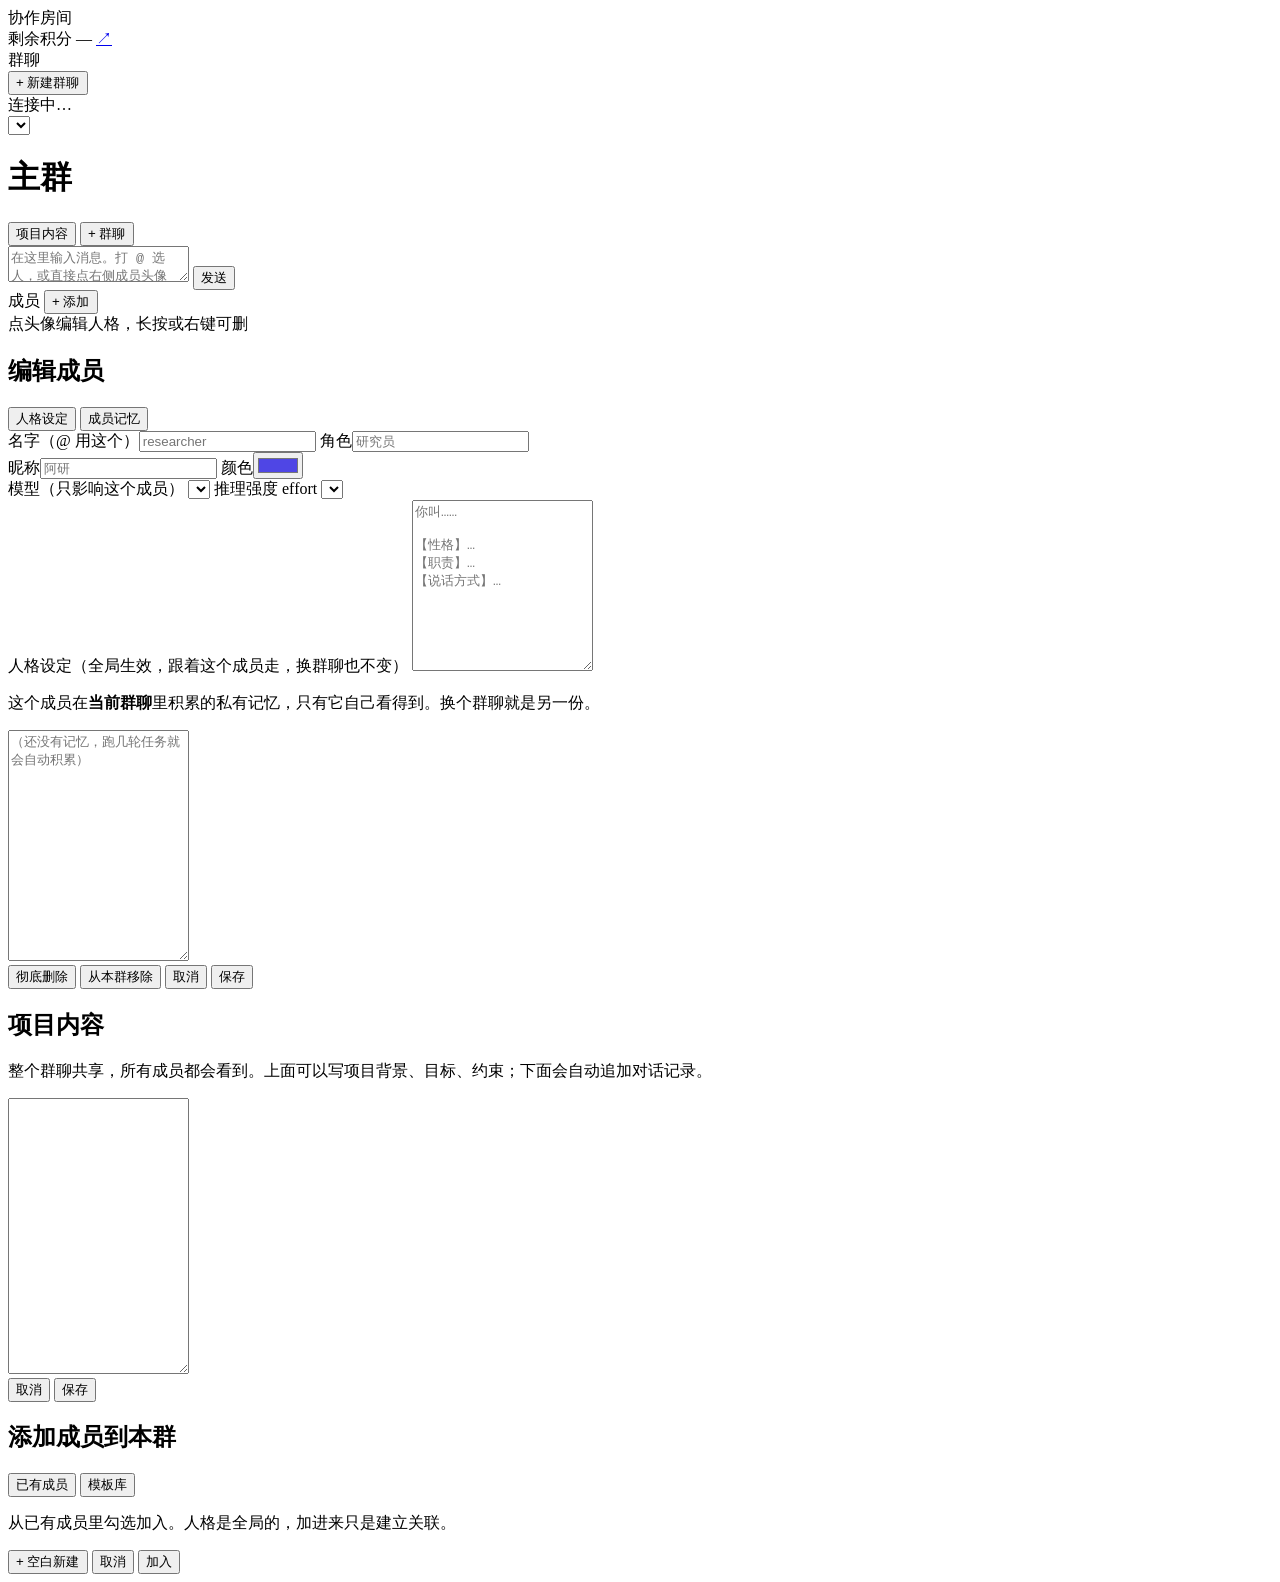
==== web/index.html @ f0706b52 "feat: 本地多智能体协作房间 - 一个 CLI Agent 切成多个独立人格，共享对话流、隔离记忆 - Web GUI：多群聊、成员增删、人格编辑、项目笔记、模板库、归档 - 记忆与项目内容按「成" ====
<!DOCTYPE html>
<html lang="zh-CN">
<head>
<meta charset="utf-8">
<meta name="viewport" content="width=device-width,initial-scale=1">
<title>协作房间</title>
<link rel="stylesheet" href="/style.css">
</head>
<body>
<div id="app">
  <aside class="sidebar">
    <div class="brand">
      <span class="brand-dot"></span>协作房间
    </div>
    <div id="credits" class="credits" title="点击填写剩余积分">
      <span class="credits-label">剩余积分</span>
      <span class="credits-value" id="credits-value">—</span>
      <a class="credits-link" id="credits-link" href="https://www.codebuddy.ai" target="_blank"
         rel="noopener" title="打开官网查看用量">↗</a>
    </div>
    <div class="section-title">群聊</div>
    <div id="room-list" class="room-list"></div>
    <button id="btn-new-room" class="btn-ghost wide">+ 新建群聊</button>
    <div class="sidebar-footer">
      <span id="conn-dot" class="dot off"></span>
      <span id="conn-text">连接中…</span>
    </div>
  </aside>

  <main class="chat">
    <header class="chat-header">
      <select id="room-select" class="room-select"></select>
      <h1 id="room-title">主群</h1>
      <span id="room-meta" class="meta"></span>
      <span class="spacer"></span>
      <button id="btn-project" class="btn-ghost">项目内容</button>
      <button id="btn-new-room-top" class="btn-ghost">+ 群聊</button>
    </header>
    <div id="mobile-members" class="mobile-members"></div>
    <div id="messages" class="messages"></div>
    <div class="composer">
      <div id="mention-pop" class="mention-pop hidden"></div>
      <textarea id="input" rows="2" placeholder="在这里输入消息。打 @ 选人，或直接点右侧成员头像（Enter 发送，Shift+Enter 换行）"></textarea>
      <button id="btn-send">发送</button>
    </div>
  </main>

  <aside class="members">
    <div class="panel-head">
      <span>成员</span>
      <button id="btn-add-member" class="btn-ghost">+ 添加</button>
    </div>
    <div id="member-list" class="member-list"></div>
    <div class="hint">点头像编辑人格，长按或右键可删</div>
  </aside>
</div>

<div id="modal" class="modal hidden">
  <div class="modal-card">
    <h2 id="modal-title">编辑成员</h2>
    <div class="tabs">
      <button class="tab active" data-tab="persona">人格设定</button>
      <button class="tab" data-tab="memory">成员记忆</button>
    </div>

    <div class="tab-panel" id="panel-persona">
      <div class="form">
        <div class="row">
          <label>名字（@ 用这个）<input id="f-name" placeholder="researcher"></label>
          <label>角色<input id="f-role" placeholder="研究员"></label>
        </div>
        <div class="row">
          <label>昵称<input id="f-persona" placeholder="阿研"></label>
          <label>颜色<input id="f-color" type="color" value="#4F46E5"></label>
        </div>
        <div class="row">
          <label>模型（只影响这个成员）
            <select id="f-model"></select>
          </label>
          <label>推理强度 effort
            <select id="f-effort"></select>
          </label>
        </div>
        <label>人格设定（全局生效，跟着这个成员走，换群聊也不变）
          <textarea id="f-prompt" rows="11" placeholder="你叫……&#10;&#10;【性格】…&#10;【职责】…&#10;【说话方式】…"></textarea>
        </label>
      </div>
    </div>

    <div class="tab-panel hidden" id="panel-memory">
      <p class="tip">这个成员在<b>当前群聊</b>里积累的私有记忆，只有它自己看得到。换个群聊就是另一份。</p>
      <textarea id="f-memory" rows="15" placeholder="（还没有记忆，跑几轮任务就会自动积累）"></textarea>
    </div>

    <div class="modal-actions">
      <button id="btn-del" class="btn-danger">彻底删除</button>
      <button id="btn-remove-room" class="btn-ghost">从本群移除</button>
      <span class="spacer"></span>
      <button id="btn-cancel" class="btn-ghost">取消</button>
      <button id="btn-save" class="btn-primary">保存</button>
    </div>
  </div>
</div>

<div id="modal-project" class="modal hidden">
  <div class="modal-card">
    <h2>项目内容</h2>
    <p class="tip">整个群聊共享，所有成员都会看到。上面可以写项目背景、目标、约束；下面会自动追加对话记录。</p>
    <textarea id="f-project" rows="18"></textarea>
    <div class="modal-actions">
      <span class="spacer"></span>
      <button id="btn-project-cancel" class="btn-ghost">取消</button>
      <button id="btn-project-save" class="btn-primary">保存</button>
    </div>
  </div>
</div>

<div id="modal-add" class="modal hidden">
  <div class="modal-card" style="width:min(520px,100%)">
    <h2>添加成员到本群</h2>
    <div class="tabs">
      <button class="tab active" data-addtab="pool">已有成员</button>
      <button class="tab" data-addtab="tpl">模板库</button>
    </div>
    <p class="tip" id="add-tip">从已有成员里勾选加入。人格是全局的，加进来只是建立关联。</p>
    <div id="add-pool" class="add-list"></div>
    <div id="add-tpl" class="add-list hidden"></div>
    <div class="modal-actions">
      <button id="btn-new-in-room" class="btn-ghost">+ 空白新建</button>
      <span class="spacer"></span>
      <button id="btn-add-cancel" class="btn-ghost">取消</button>
      <button id="btn-add-ok" class="btn-primary">加入</button>
    </div>
  </div>
</div>

<div id="ctx-menu" class="ctx-menu hidden"></div>

<div id="toast" class="toast hidden"></div>
<script src="/app.js"></script>
</body>
</html>
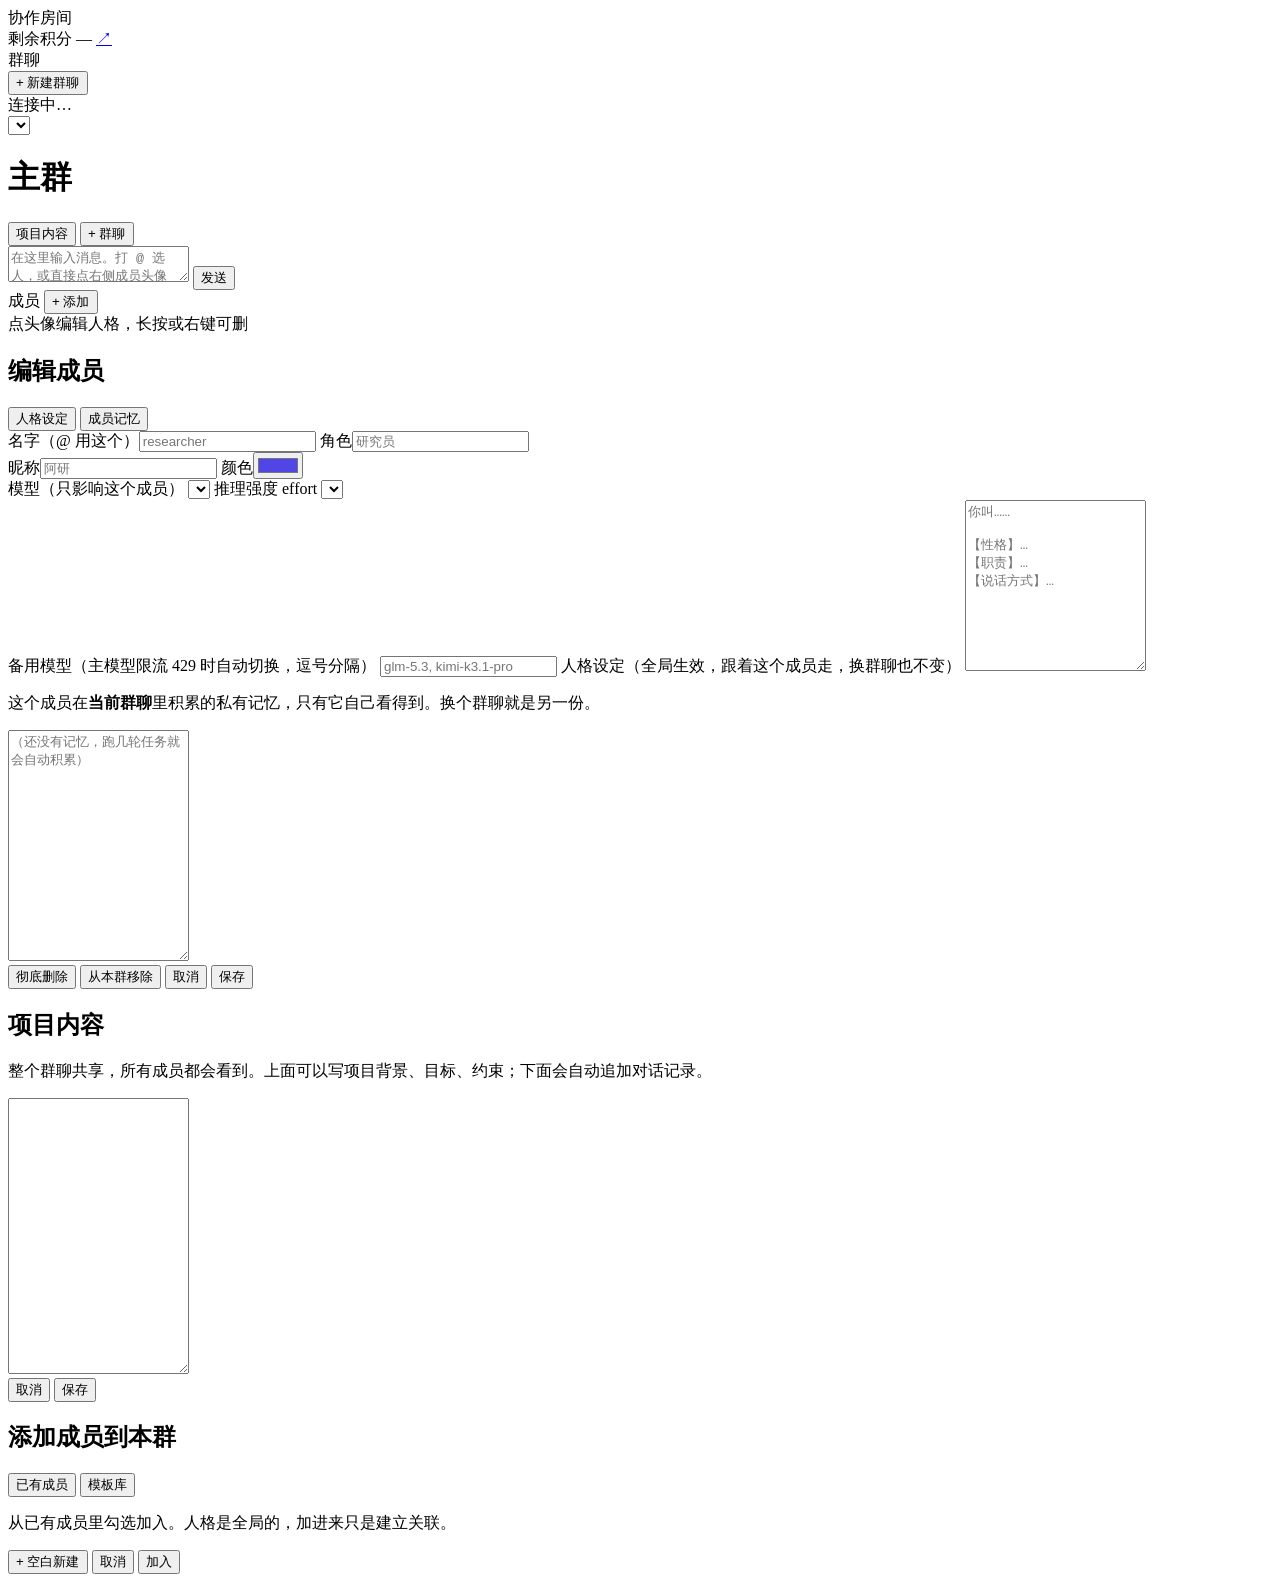
==== commit 2a5922b5: "fix: 输入框被消息顶出屏幕 + 模型限流自动降级 1. 输入框被顶走：.messages 少了 min-height:0，flex 子项默认 min-height:auto    会被内容撑高，把" ====
--- a/web/index.html
+++ b/web/index.html
@@ -81,6 +81,9 @@
             <select id="f-effort"></select>
           </label>
         </div>
+        <label>备用模型（主模型限流 429 时自动切换，逗号分隔）
+          <input id="f-fallback" placeholder="glm-5.3, kimi-k3.1-pro">
+        </label>
         <label>人格设定（全局生效，跟着这个成员走，换群聊也不变）
           <textarea id="f-prompt" rows="11" placeholder="你叫……&#10;&#10;【性格】…&#10;【职责】…&#10;【说话方式】…"></textarea>
         </label>
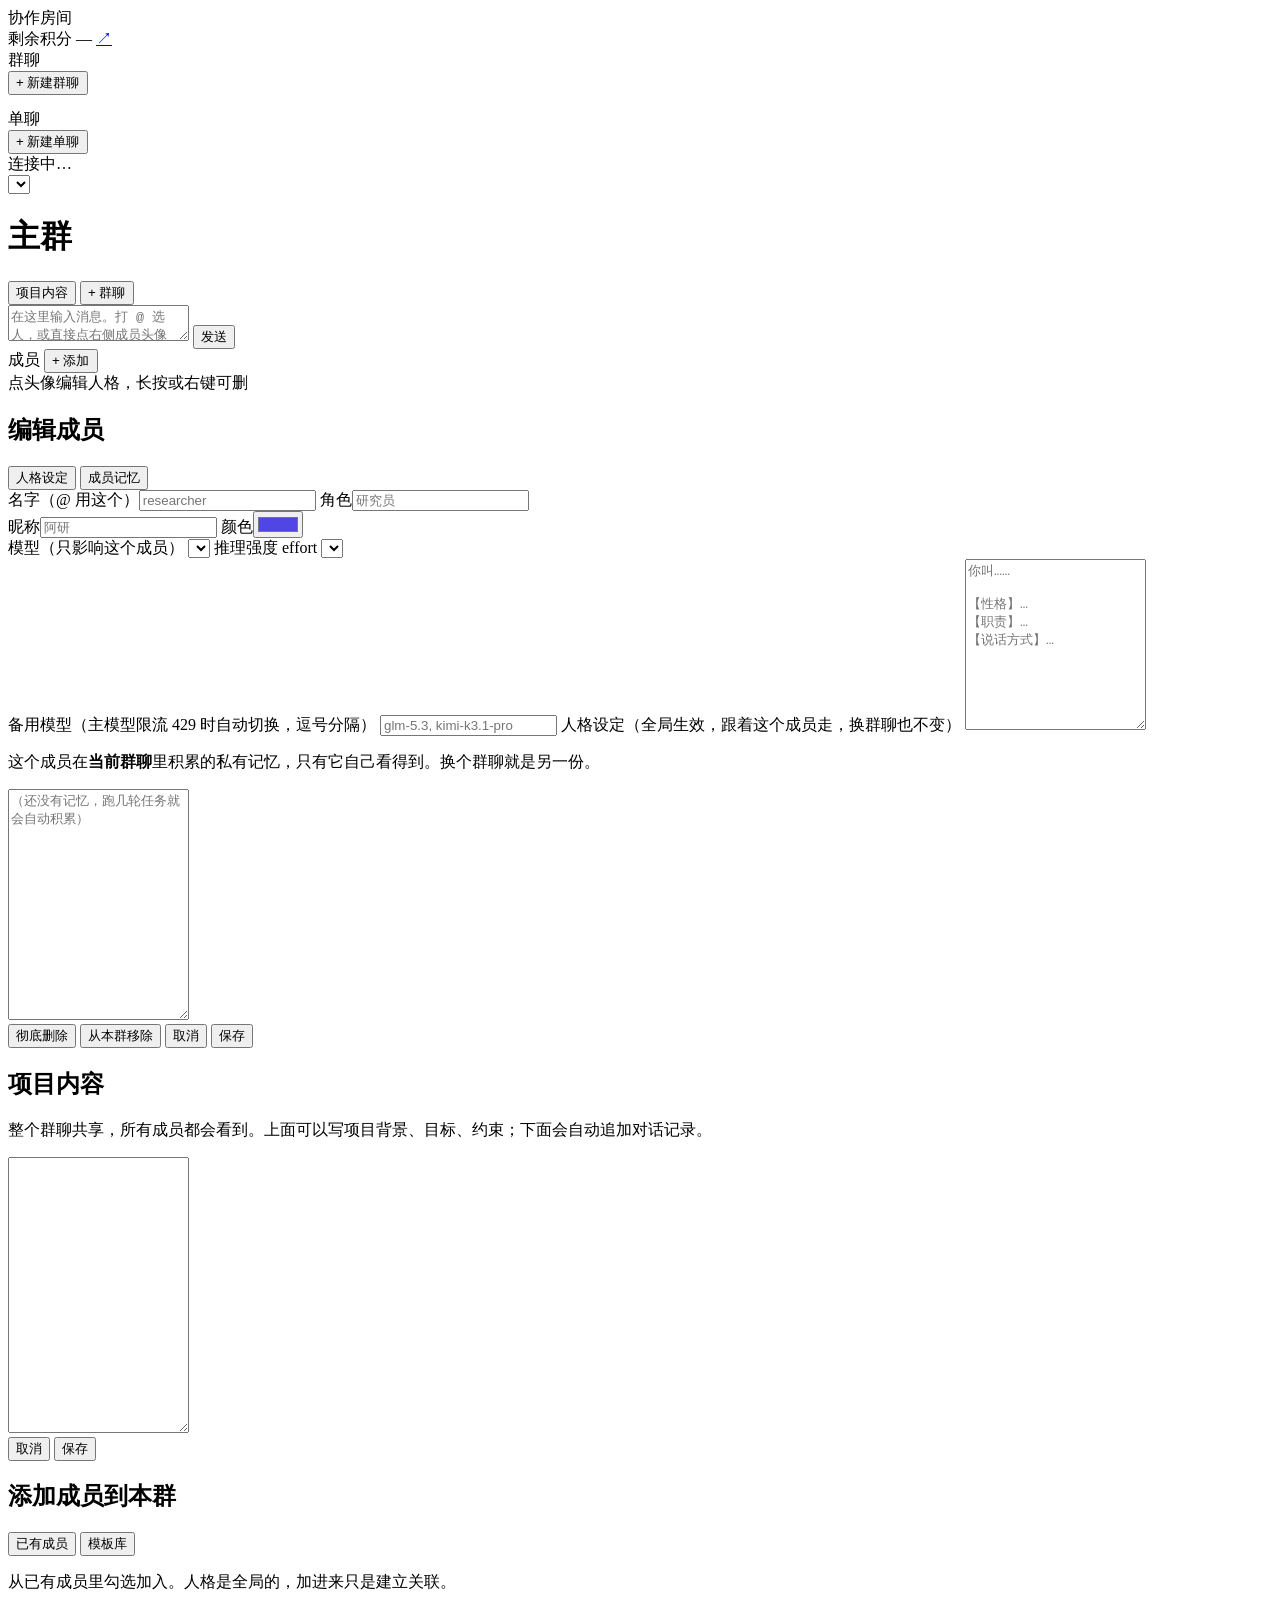
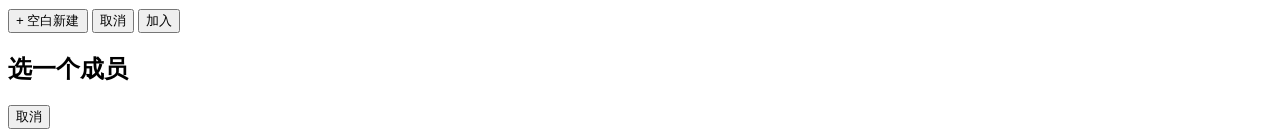
==== commit 7b76d882: "feat: 单聊/群聊分开 + 成员工作状态可见 1. 单聊与群聊分离    - 房间加 kind 字段（group/direct）    - 单聊房间成员固定 1 人，名字用成员昵称    - 同一" ====
--- a/web/index.html
+++ b/web/index.html
@@ -21,6 +21,10 @@
     <div class="section-title">群聊</div>
     <div id="room-list" class="room-list"></div>
     <button id="btn-new-room" class="btn-ghost wide">+ 新建群聊</button>
+
+    <div class="section-title" style="margin-top:14px">单聊</div>
+    <div id="dm-list" class="room-list"></div>
+    <button id="btn-new-dm" class="btn-ghost wide">+ 新建单聊</button>
     <div class="sidebar-footer">
       <span id="conn-dot" class="dot off"></span>
       <span id="conn-text">连接中…</span>
@@ -38,6 +42,7 @@
     </header>
     <div id="mobile-members" class="mobile-members"></div>
     <div id="messages" class="messages"></div>
+    <div id="working-bar" class="working-bar hidden"></div>
     <div class="composer">
       <div id="mention-pop" class="mention-pop hidden"></div>
       <textarea id="input" rows="2" placeholder="在这里输入消息。打 @ 选人，或直接点右侧成员头像（Enter 发送，Shift+Enter 换行）"></textarea>
@@ -137,6 +142,17 @@
   </div>
 </div>
 
+<div id="modal-pick" class="modal hidden">
+  <div class="modal-card" style="width:min(380px,100%)">
+    <h2 id="pick-title">选一个成员</h2>
+    <div id="pick-list" class="add-list"></div>
+    <div class="modal-actions">
+      <span class="spacer"></span>
+      <button id="pick-cancel" class="btn-ghost">取消</button>
+    </div>
+  </div>
+</div>
+
 <div id="ctx-menu" class="ctx-menu hidden"></div>
 
 <div id="toast" class="toast hidden"></div>
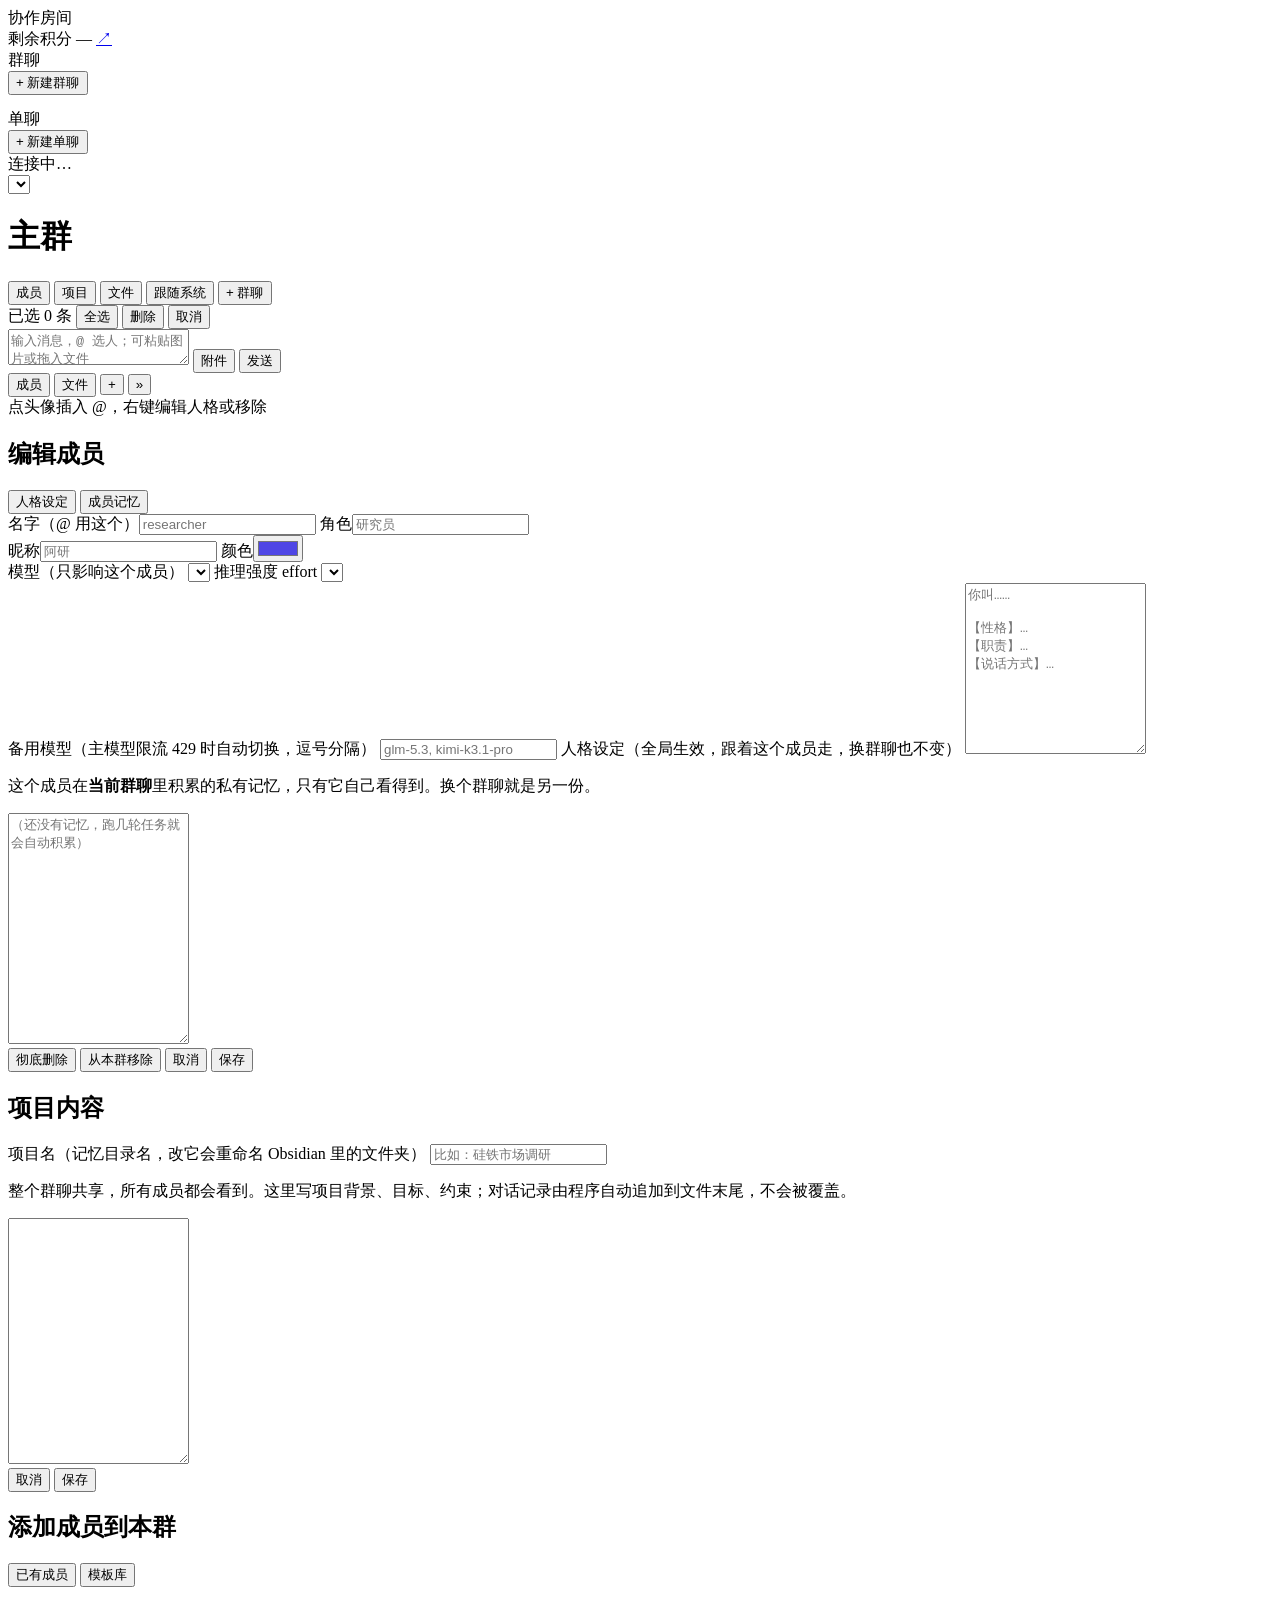
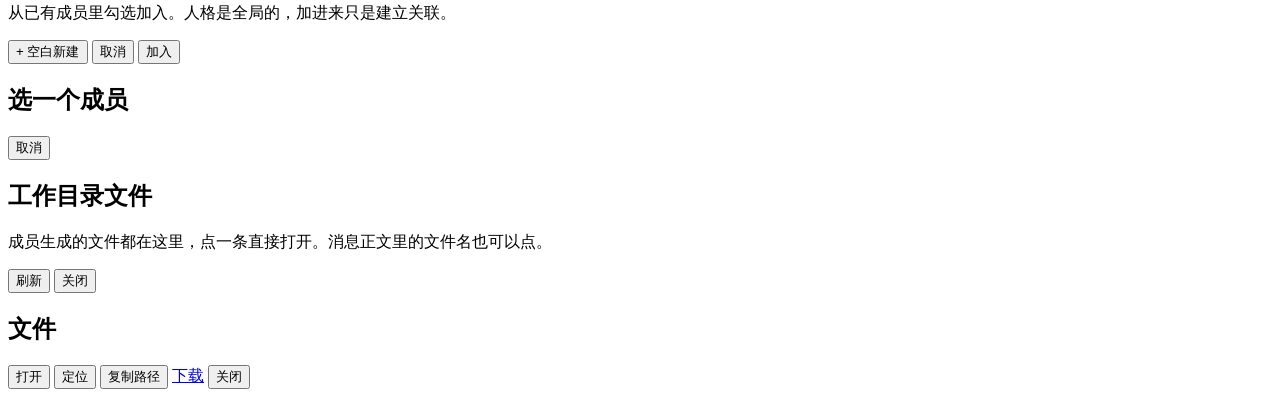
==== commit 6ab4fb0c: "fix: 堵住 6 处安全漏洞，补齐记忆库与消息管理 ## 安全（全部实测验证过）  - 记忆接口路径穿越：/members/<name>/memory 把 `..%2F` 拼进路径，能读写任意 .m" ====
--- a/web/index.html
+++ b/web/index.html
@@ -34,29 +34,56 @@
   <main class="chat">
     <header class="chat-header">
       <select id="room-select" class="room-select"></select>
-      <h1 id="room-title">主群</h1>
-      <span id="room-meta" class="meta"></span>
-      <span class="spacer"></span>
-      <button id="btn-project" class="btn-ghost">项目内容</button>
+      <div class="head-main">
+        <h1 id="room-title">主群</h1>
+        <span id="room-meta" class="meta"></span>
+      </div>
+      <span class="spacer"></span>
+      <button id="btn-expand-side" class="btn-ghost hidden" title="展开侧栏">成员</button>
+      <button id="btn-project" class="btn-ghost">项目</button>
+      <button id="btn-files" class="btn-ghost">文件</button>
+      <button id="btn-theme" class="btn-ghost" title="切换主题：跟随系统 / 浅色 / 深色">跟随系统</button>
       <button id="btn-new-room-top" class="btn-ghost">+ 群聊</button>
     </header>
     <div id="mobile-members" class="mobile-members"></div>
     <div id="messages" class="messages"></div>
+    <div id="select-bar" class="select-bar hidden">
+      <span id="select-count">已选 0 条</span>
+      <button id="btn-select-all" class="mini-btn">全选</button>
+      <span class="spacer"></span>
+      <button id="btn-delete-msgs" class="btn-danger">删除</button>
+      <button id="btn-cancel-select" class="btn-ghost">取消</button>
+    </div>
     <div id="working-bar" class="working-bar hidden"></div>
     <div class="composer">
       <div id="mention-pop" class="mention-pop hidden"></div>
-      <textarea id="input" rows="2" placeholder="在这里输入消息。打 @ 选人，或直接点右侧成员头像（Enter 发送，Shift+Enter 换行）"></textarea>
-      <button id="btn-send">发送</button>
+      <div class="composer-main">
+        <div id="attach-strip" class="attach-strip hidden"></div>
+        <div class="composer-row">
+          <textarea id="input" rows="2" placeholder="输入消息，@ 选人；可粘贴图片或拖入文件"></textarea>
+          <button id="btn-attach" class="btn-ghost attach-btn" title="上传图片或文件（也可以直接粘贴、拖进来）">附件</button>
+          <button id="btn-send">发送</button>
+        </div>
+      </div>
+      <input id="file-input" type="file" multiple hidden>
     </div>
   </main>
 
   <aside class="members">
-    <div class="panel-head">
-      <span>成员</span>
-      <button id="btn-add-member" class="btn-ghost">+ 添加</button>
-    </div>
-    <div id="member-list" class="member-list"></div>
-    <div class="hint">点头像编辑人格，长按或右键可删</div>
+    <div class="panel-tabs">
+      <button class="panel-tab active" data-rtab="members">成员</button>
+      <button class="panel-tab" data-rtab="files">文件</button>
+      <span class="spacer"></span>
+      <button id="btn-add-member" class="btn-ghost" title="添加成员">+</button>
+      <button id="btn-collapse-side" class="btn-ghost" title="收起侧栏">»</button>
+    </div>
+    <div id="rtab-members" class="panel-body">
+      <div id="member-list" class="member-list"></div>
+      <div class="hint">点头像插入 @，右键编辑人格或移除</div>
+    </div>
+    <div id="rtab-files" class="panel-body hidden">
+      <div id="side-file-list" class="file-list"></div>
+    </div>
   </aside>
 </div>
 
@@ -113,8 +140,12 @@
 <div id="modal-project" class="modal hidden">
   <div class="modal-card">
     <h2>项目内容</h2>
-    <p class="tip">整个群聊共享，所有成员都会看到。上面可以写项目背景、目标、约束；下面会自动追加对话记录。</p>
-    <textarea id="f-project" rows="18"></textarea>
+    <label class="field">项目名（记忆目录名，改它会重命名 Obsidian 里的文件夹）
+      <input id="f-project-name" placeholder="比如：硅铁市场调研">
+    </label>
+    <p class="tip">整个群聊共享，所有成员都会看到。这里写项目背景、目标、约束；对话记录由程序自动追加到文件末尾，不会被覆盖。</p>
+    <p class="tip" id="vault-tip"></p>
+    <textarea id="f-project" rows="16"></textarea>
     <div class="modal-actions">
       <span class="spacer"></span>
       <button id="btn-project-cancel" class="btn-ghost">取消</button>
@@ -153,9 +184,41 @@
   </div>
 </div>
 
+<div id="modal-files" class="modal hidden">
+  <div class="modal-card" style="width:min(700px,100%)">
+    <h2>工作目录文件</h2>
+    <p class="tip">成员生成的文件都在这里，点一条直接打开。消息正文里的文件名也可以点。</p>
+    <div id="file-list" class="file-list"></div>
+    <div class="modal-actions">
+      <span class="spacer"></span>
+      <button id="files-refresh" class="btn-ghost">刷新</button>
+      <button id="files-close" class="btn-ghost">关闭</button>
+    </div>
+  </div>
+</div>
+
+<div id="modal-preview" class="modal hidden">
+  <div class="modal-card preview-card">
+    <div class="preview-head">
+      <div class="preview-title-wrap">
+        <h2 id="preview-title">文件</h2>
+        <span id="preview-meta" class="preview-meta"></span>
+      </div>
+      <span class="spacer"></span>
+      <button id="preview-open" class="btn-ghost" title="用系统默认程序打开">打开</button>
+      <button id="preview-reveal" class="btn-ghost" title="在资源管理器中显示">定位</button>
+      <button id="preview-copy" class="btn-ghost" title="复制本地路径">复制路径</button>
+      <a id="preview-download" class="btn-ghost" href="#" download title="下载到浏览器默认目录">下载</a>
+      <button id="preview-close" class="btn-ghost">关闭</button>
+    </div>
+    <div id="preview-body" class="preview-body"></div>
+  </div>
+</div>
+
 <div id="ctx-menu" class="ctx-menu hidden"></div>
 
 <div id="toast" class="toast hidden"></div>
+<div id="boot-error" class="boot-error hidden"></div>
 <script src="/app.js"></script>
 </body>
 </html>
